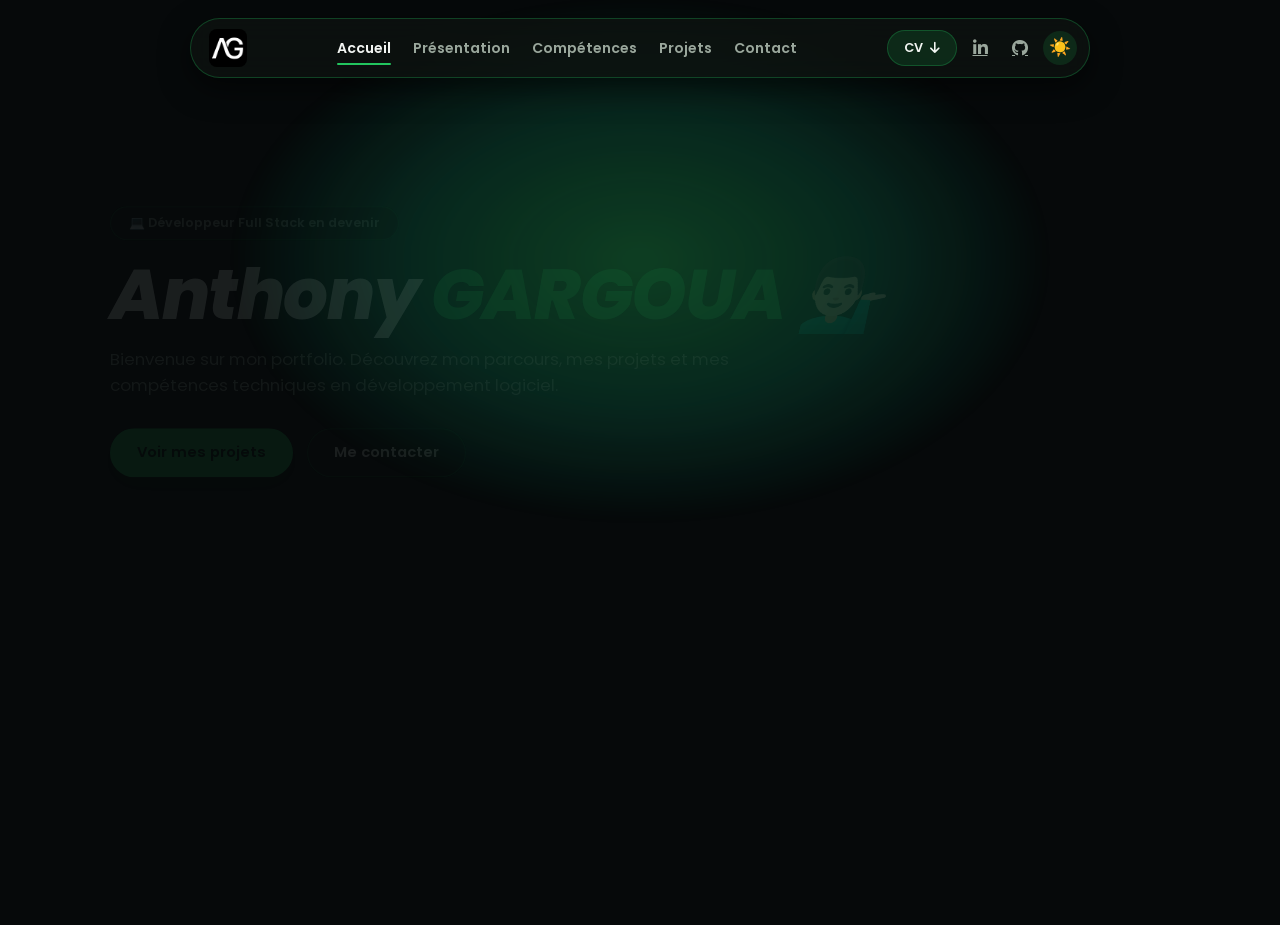
==== index.html @ acb15733 "Import du portfolio" ====
<!DOCTYPE html>
<html lang="fr">
<head>
    <meta charset="UTF-8">
    <meta name="viewport" content="width=device-width, initial-scale=1.0">
    <title>Anthony Gargoua | Portfolio</title>
    <link rel="icon" href="img/logo.webp" type="image/webp">

    <!-- Google Fonts -->
    <link href="https://fonts.googleapis.com/css2?family=Poppins:wght@400;600;700&display=swap" rel="stylesheet">

    <!-- Styles -->
    <link rel="stylesheet" href="styles/style.css">
    <link rel="stylesheet" href="https://cdnjs.cloudflare.com/ajax/libs/font-awesome/6.4.2/css/all.min.css">
</head>

<body>

<!-- ===== ÉCRAN DE DÉMARRAGE ===== -->
<div id="intro">
    <img src="img/logo.webp" alt="Anthony Gargoua Logo" id="logo">
</div>

<header>
    <div class="nav-container">
        <!-- Le burger pour le menu mobile -->
        <div class="burger">
            <span></span><span></span><span></span>
        </div>
        
        <a href="index.html" class="nav-logo">
            <img src="img/logo.webp" alt="Logo">
        </a>

        <nav>
            <a href="index.html" class="active">Accueil</a>
            <a href="presentation.html">Présentation</a>
            <a href="competences.html">Compétences</a>
            <a href="projets.html">Projets</a>
            <a href="contact.html">Contact</a>
        </nav>

        <div class="nav-actions">
            <a href="files/CV_Anthony_GARGOUA_2026.pdf" target="_blank" rel="noopener" class="btn-cv" download>
                CV <i class="fas fa-arrow-down"></i>
            </a>
            <a href="https://www.linkedin.com/in/anthony-gargoua-776571196/" target="_blank" rel="noopener" class="nav-social" aria-label="LinkedIn">
                <i class="fab fa-linkedin-in"></i>
            </a>
            <a href="https://github.com/AnthonyGargoua" target="_blank" rel="noopener" class="nav-social" aria-label="GitHub">
                <i class="fab fa-github"></i>
            </a>
            <button id="theme-toggle">🌑</button>
        </div>
    </div>
</header>

<main class="content">
    <!-- HERO SECTION -->
    <section class="hero fade">
        <span class="eyebrow">💻 Développeur Full Stack en devenir</span>
        <h1 class="title">Anthony <span class="accent-word">GARGOUA</span> 💁🏻‍♂️</h1>
        <p class="subtitle">Bienvenue sur mon portfolio. Découvrez mon parcours, mes projets et mes compétences techniques en développement logiciel.</p>
        <div class="hero-actions">
            <a href="projets.html" class="btn-pill btn-pill--primary">Voir mes projets</a>
            <a href="contact.html" class="btn-pill btn-pill--ghost">Me contacter</a>
        </div>
    </section>

    <!-- SECTION BIO -->
    <section class="bio fade">
        <div class="bio-text">
            <h2>À propos de moi</h2>
            <p>
                Je suis titulaire de deux diplômes Bac+3 : <strong>Marketing Digital & Social Media</strong> et <strong>Pilotage du Développement Commercial</strong>. 
                Mon parcours en alternance m'a permis de lier stratégie commerciale et développement web.
            </p>
            <p>
                Après des expériences enrichissantes comme commercial chez <strong>Peugeot</strong> et assistant polyvalent, ma passion pour la tech m'a poussé à me spécialiser. 
                Je vise désormais un <strong>Master en Développement de Solutions Logicielles</strong>.
            </p>
            <p>
                Polyvalent et curieux, je souhaite combiner mon sens du commerce et ma vision digitale pour concevoir des outils innovants et performants.
            </p>
        </div>

        <div class="bio-photo">
            <img src="img/anthony.webp" alt="Photo de profil Anthony Gargoua">
        </div>
    </section>
</main>

<!-- Bouton retour en haut -->
<button id="back-to-top" aria-label="Retour en haut de la page">
    <i class="fas fa-arrow-up"></i>
</button>

<!-- Scripts -->
<script src="https://cdnjs.cloudflare.com/ajax/libs/gsap/3.12.2/gsap.min.js"></script>
<script src="js/script.js"></script>

</body>
</html>
---- styles/style.css ----
:root {
    --bg: #06090a;
    --bg-elevated: #0d1210;
    --text: #f3f6f3;
    --text-soft: #9aa79c;
    --accent: #22c55e;
    --accent-strong: #4ade80;
    --accent-ink: #06170c;
    --accent-soft: rgba(34, 197, 94, 0.14);
    --accent-border: rgba(34, 197, 94, 0.28);
    --card: #0f1512;
    --shadow: rgba(0, 0, 0, 0.55);
    --glow-1: rgba(34, 197, 94, 0.32);
    --glow-2: rgba(16, 185, 129, 0.18);
}

.light-theme {
    --bg: #f4f7f4;
    --bg-elevated: #ffffff;
    --text: #171b18;
    --text-soft: #5b665d;
    --accent: #16a34a;
    --accent-strong: #0f7a37;
    --accent-ink: #ffffff;
    --accent-soft: rgba(22, 163, 74, 0.12);
    --accent-border: rgba(22, 163, 74, 0.25);
    --card: #ffffff;
    --shadow: rgba(15, 40, 20, 0.1);
    --glow-1: rgba(22, 163, 74, 0.16);
    --glow-2: rgba(16, 185, 129, 0.1);
}

* {
    margin: 0;
    padding: 0;
    box-sizing: border-box;
    font-family: 'Poppins', sans-serif;
}

html { scroll-behavior: smooth; }

body {
    background: var(--bg);
    color: var(--text);
    transition: background 0.3s, color 0.3s;
    overflow-x: hidden;
    position: relative;
}

/* Halo lumineux global façon "glow" en fond de page */
body::before {
    content: "";
    position: fixed;
    top: -10%;
    left: 50%;
    width: 1100px;
    height: 700px;
    transform: translateX(-50%);
    background: radial-gradient(closest-side, var(--glow-1), var(--glow-2) 45%, transparent 75%);
    filter: blur(10px);
    pointer-events: none;
    z-index: 0;
    opacity: 0.9;
}

header, main, footer { position: relative; z-index: 1; }

/* ===== LOADER (INTRO) ===== */
#intro {
    position: fixed;
    top: 0;
    left: 0;
    width: 100%;
    height: 100vh;
    background: var(--bg);
    display: flex;
    justify-content: center;
    align-items: center;
    z-index: 2000;
}

#logo {
    width: 120px;
    opacity: 0; /* Géré par GSAP */
}

/* ===== NAVIGATION — pilule flottante ===== */
header {
    background: transparent;
    position: sticky;
    top: 0;
    z-index: 1000;
    padding: 18px 20px 0;
}

.nav-container {
    max-width: 900px;
    margin: 0 auto;
    display: flex;
    justify-content: space-between;
    align-items: center;
    padding: 10px 12px 10px 18px;
    gap: 16px;
    background: color-mix(in srgb, var(--bg-elevated) 78%, transparent);
    backdrop-filter: blur(14px);
    border: 1px solid var(--accent-border);
    border-radius: 999px;
    box-shadow: 0 10px 30px var(--shadow);
}

.nav-logo img {
    height: 38px;
    width: auto;
    border-radius: 8px;
    display: block;
}

nav {
    display: flex;
    gap: 22px;
    align-items: center;
}

nav a {
    text-decoration: none;
    font-weight: 600;
    color: var(--text-soft);
    transition: color 0.25s;
    font-size: 0.88rem;
    position: relative;
    padding: 4px 0;
}

nav a::after {
    content: "";
    position: absolute;
    left: 0;
    bottom: -2px;
    width: 0;
    height: 2px;
    background: var(--accent);
    border-radius: 2px;
    transition: width 0.25s ease;
}

nav a:hover, nav a.active {
    color: var(--text);
}

nav a:hover::after, nav a.active::after {
    width: 100%;
}

.nav-actions {
    display: flex;
    align-items: center;
    gap: 6px;
}

.btn-cv {
    display: inline-flex;
    align-items: center;
    gap: 7px;
    background: var(--accent-soft);
    color: var(--text);
    border: 1px solid var(--accent-border);
    border-radius: 999px;
    padding: 8px 16px;
    font-weight: 600;
    font-size: 0.8rem;
    text-decoration: none;
    transition: border-color 0.25s, color 0.25s, transform 0.25s;
    white-space: nowrap;
}

.btn-cv:hover {
    border-color: var(--accent);
    color: var(--accent-strong);
    transform: translateY(-2px);
}

.nav-social {
    color: var(--text-soft);
    font-size: 1.05rem;
    transition: color 0.25s, transform 0.25s;
    display: inline-flex;
    align-items: center;
    justify-content: center;
    width: 34px;
    height: 34px;
    border-radius: 50%;
}

.nav-social:hover {
    color: var(--accent-strong);
    background: var(--accent-soft);
    transform: translateY(-2px);
}

/* MENU BURGER — se transforme en croix (X) quand le menu est ouvert */
.burger {
    display: none;
    flex-direction: column;
    justify-content: center;
    align-items: center;
    width: 24px;
    height: 20px;
    position: relative;
    cursor: pointer;
    z-index: 1100;
}

.burger span {
    width: 22px;
    height: 2px;
    background: var(--text);
    border-radius: 2px;
    position: absolute;
    transition: transform 0.3s ease, opacity 0.2s ease;
}

.burger span:nth-child(1) { transform: translateY(-7px); }
.burger span:nth-child(2) { transform: translateY(0); }
.burger span:nth-child(3) { transform: translateY(7px); }

.burger.active span:nth-child(1) { transform: translateY(0) rotate(45deg); }
.burger.active span:nth-child(2) { opacity: 0; }
.burger.active span:nth-child(3) { transform: translateY(0) rotate(-45deg); }

/* ===== BOUTON RETOUR EN HAUT ===== */
#back-to-top {
    position: fixed;
    right: 22px;
    bottom: 22px;
    width: 46px;
    height: 46px;
    border-radius: 50%;
    background: var(--accent);
    color: var(--accent-ink);
    border: none;
    display: flex;
    align-items: center;
    justify-content: center;
    font-size: 1.05rem;
    cursor: pointer;
    box-shadow: 0 10px 24px var(--accent-soft);
    opacity: 0;
    visibility: hidden;
    transform: translateY(12px);
    transition: opacity 0.3s ease, transform 0.3s ease, visibility 0.3s, background 0.25s ease;
    z-index: 900;
}

#back-to-top.show {
    opacity: 1;
    visibility: visible;
    transform: translateY(0);
}

#back-to-top:hover {
    background: var(--accent-strong);
    transform: translateY(-3px);
}

#theme-toggle {
    background: var(--accent-soft);
    border: none;
    font-size: 1.1rem;
    cursor: pointer;
    line-height: 1;
    width: 34px;
    height: 34px;
    border-radius: 50%;
    display: inline-flex;
    align-items: center;
    justify-content: center;
}

/* ===== CONTENU GLOBAL ===== */
.content {
    max-width: 1100px;
    margin: 40px auto;
    padding: 0 20px;
}

.fade {
    opacity: 0;
    transform: translateY(20px);
}

.title {
    font-size: 2.6rem;
    font-weight: 800;
    letter-spacing: -0.02em;
    line-height: 1.05;
}

.subtitle {
    color: var(--text-soft);
    font-size: 1.05rem;
    margin-top: 14px;
    max-width: 640px;
}

/* Badge pilule au-dessus des titres de section */
.eyebrow, .pill-badge {
    display: inline-flex;
    align-items: center;
    gap: 8px;
    background: var(--card);
    color: var(--text-soft);
    border: 1px solid var(--accent-border);
    border-radius: 999px;
    padding: 7px 18px;
    font-size: 0.8rem;
    font-weight: 600;
    margin-bottom: 18px;
}

/* ===== HERO (ACCUEIL) ===== */
.hero {
    padding: 70px 0 30px;
    text-align: left;
}

.hero .title {
    font-size: clamp(2.6rem, 6vw, 4.4rem);
    font-style: italic;
}

.hero .title .accent-word {
    color: var(--accent);
}

.hero-actions {
    display: flex;
    gap: 14px;
    margin-top: 30px;
    flex-wrap: wrap;
}

.btn-pill {
    display: inline-flex;
    align-items: center;
    gap: 8px;
    padding: 13px 26px;
    border-radius: 999px;
    font-weight: 600;
    font-size: 0.92rem;
    text-decoration: none;
    transition: transform 0.25s ease, box-shadow 0.25s ease, background 0.25s ease;
    border: 1px solid transparent;
}

.btn-pill--primary {
    background: var(--accent);
    color: var(--accent-ink);
    box-shadow: 0 8px 24px var(--accent-soft);
}

.btn-pill--primary:hover {
    background: var(--accent-strong);
    transform: translateY(-2px);
}

.btn-pill--ghost {
    background: var(--card);
    color: var(--text);
    border-color: var(--accent-border);
}

.btn-pill--ghost:hover {
    border-color: var(--accent);
    transform: translateY(-2px);
}

/* ===== SECTION BIO (ACCUEIL) ===== */
.bio {
    display: flex;
    align-items: center;
    gap: 50px;
    margin-top: 70px;
}

.bio-text { flex: 2; }
.bio-text h2 {
    font-size: 1.6rem;
    margin-bottom: 16px;
    position: relative;
    display: inline-block;
}

.bio-text h2::after {
    content: "";
    display: block;
    width: 48px;
    height: 4px;
    background: var(--accent);
    border-radius: 4px;
    margin-top: 8px;
}

.bio-text p {
    color: var(--text-soft);
    line-height: 1.7;
    margin-bottom: 14px;
}

.bio-photo {
    flex: 0 0 260px;
    display: flex;
    justify-content: center;
}

.bio-photo img {
    width: 260px;
    height: 260px;
    object-fit: cover;
    border-radius: 50%;
    box-shadow: 0 15px 40px var(--shadow), 0 0 0 6px var(--accent-soft);
    border: 2px solid var(--accent-border);
}

/* ===== GRILLES DE COMPÉTENCES ===== */
.skills-grid {
    display: grid;
    grid-template-columns: repeat(auto-fit, minmax(300px, 1fr));
    gap: 22px;
    margin-top: 30px;
}

.skill-category {
    background: var(--card);
    padding: 28px;
    border-radius: 22px;
    border: 1px solid var(--accent-border);
    box-shadow: 0 5px 20px var(--shadow);
}

.skill-category h3 {
    margin-bottom: 22px;
    color: var(--text);
    display: flex;
    align-items: center;
    gap: 10px;
    font-size: 0.95rem;
    font-weight: 700;
    text-transform: uppercase;
    letter-spacing: 0.04em;
}

.skill-category h3 i { color: var(--accent); }

.category-note {
    color: var(--text-soft);
    font-size: 0.85rem;
    margin: -14px 0 20px;
}

/* Grille d'icônes de compétences (remplace les barres de progression) */
.skill-icons {
    display: flex;
    flex-wrap: wrap;
    gap: 22px 18px;
}

.skill-icon {
    display: flex;
    flex-direction: column;
    align-items: center;
    justify-content: center;
    gap: 10px;
    text-align: center;
    width: 84px;
}

/* Le badge circulaire commun à tous les types d'icônes (police, image couleur, silhouette) */
.skill-icon-badge {
    width: 60px;
    height: 60px;
    border-radius: 50%;
    display: flex;
    align-items: center;
    justify-content: center;
    background: var(--bg-elevated);
    border: 1px solid var(--accent-border);
    transition: transform 0.25s ease, box-shadow 0.25s ease, border-color 0.25s ease;
}

/* Icônes Font Awesome (pas de logo officiel disponible en SVG couleur) */
.skill-icon-badge i {
    font-size: 1.6rem;
    color: var(--accent);
    transition: color 0.25s ease;
}

/* Java : pas de logo officiel libre de droits disponible, mais on garde sa vraie couleur de marque (orange) plutôt que le vert du thème */
.skill-icon-badge--java i {
    color: #ED8B00;
}

/* Suite Adobe : pas de logo officiel libre de droits disponible, mais on garde le rouge Adobe plutôt que le vert du thème */
.skill-icon-badge--adobe i {
    color: #FF0000;
}

/* Logos de marque en couleurs réelles (fichiers SVG dans img/icons/) */
.skill-icon-badge img {
    width: 30px;
    height: 30px;
    object-fit: contain;
}

/* Express, GitHub, Next.js, Angular : couleur de marque officielle très sombre (proche du noir),
   invisible sur le fond sombre des cartes. Un halo clair translucide (pas un aplat blanc opaque)
   suffit à les rendre lisibles sans détonner avec les autres icônes, en thème sombre comme clair. */
.skill-icon-badge--soft-light {
    background: rgba(255, 255, 255, 0.16);
}

.skill-icon span {
    font-size: 0.72rem;
    font-weight: 600;
    color: var(--text-soft);
    line-height: 1.2;
}

.skill-icon:hover .skill-icon-badge {
    transform: translateY(-4px) scale(1.08);
    border-color: var(--accent);
    box-shadow: 0 10px 22px var(--accent-soft);
}

.skill-icon:hover .skill-icon-badge i {
    color: var(--accent-strong);
}

/* On garde ces couleurs de marque même au survol (pas de virage vers le vert du thème) */
.skill-icon:hover .skill-icon-badge--java i {
    color: #ED8B00;
}

.skill-icon:hover .skill-icon-badge--adobe i {
    color: #FF0000;
}

/* Catégorie "à venir" (future stack) : mise en avant plus discrète */
.skill-category--soon {
    border-style: dashed;
}

.skill-category--soon .skill-icon-badge {
    opacity: 0.75;
}

.skill-category--soon .skill-icon:hover .skill-icon-badge {
    opacity: 1;
}

/* ===== GRILLE PROJETS (SITES WEB CLICABLES) ===== */
.websites-grid {
    display: grid;
    grid-template-columns: repeat(3, 1fr);
    gap: 25px;
    margin-top: 30px;
}

.site-card {
    background: var(--card);
    border-radius: 20px;
    overflow: hidden;
    border: 1px solid var(--accent-border);
    box-shadow: 0 5px 15px var(--shadow);
    transition: transform 0.3s ease, box-shadow 0.3s ease;
    position: relative;
}

.site-card::after {
    content: "";
    position: absolute;
    left: 0; right: 0; bottom: 0;
    height: 60%;
    background: linear-gradient(to top, var(--glow-1), transparent);
    opacity: 0;
    transition: opacity 0.35s ease;
    pointer-events: none;
}

.site-card:hover {
    transform: translateY(-6px);
    box-shadow: 0 20px 40px var(--shadow);
}

.site-card:hover::after { opacity: 0.5; }

.site-card a {
    display: block;
    text-decoration: none;
    color: inherit;
    width: 100%;
    position: relative;
    z-index: 1;
}

.site-card img {
    width: 100%;
    height: 220px;
    object-fit: cover;
    display: block;
}

.site-card h3 {
    padding: 16px;
    text-align: center;
    font-size: 1rem;
}

/* ===== GRILLE MAQUETTES (GALLERY) ===== */
.gallery-grid {
    display: grid;
    grid-template-columns: repeat(3, 1fr);
    gap: 15px;
    margin-top: 30px;
}

.gallery-grid img {
    width: 100%;
    height: 250px;
    object-fit: cover;
    border-radius: 16px;
    box-shadow: 0 5px 15px var(--shadow);
    border: 1px solid var(--accent-border);
    transition: transform 0.3s ease;
}

.gallery-grid img:hover {
    transform: scale(1.03);
}

/* ===== CARTES PRÉSENTATION (INTERESTS) ===== */
.cards-container {
    display: grid;
    grid-template-columns: repeat(4, 1fr);
    gap: 15px;
    margin-top: 20px;
}

.card {
    background: var(--card);
    height: 180px;
    border-radius: 18px;
    display: flex;
    justify-content: center;
    align-items: center;
    position: relative;
    overflow: hidden;
    border: 1px solid var(--accent-border);
}

.card span { font-weight: 600; z-index: 2; position: relative; }

.hover-img {
    position: absolute;
    top: 0; left: 0; width: 100%; height: 100%;
    object-fit: cover;
    opacity: 0;
    transition: 0.4s;
}

.card:hover .hover-img { opacity: 1; }

.card:hover span {
    color: #fff;
    text-shadow: 0 2px 6px rgba(0,0,0,0.6);
}

/* ===== FORMULAIRE DE CONTACT ===== */
.contact-form {
    max-width: 600px;
    margin: 30px auto 0;
    display: flex;
    flex-direction: column;
    gap: 15px;
}

.form-group input, .form-group textarea {
    width: 100%;
    padding: 13px 16px;
    border-radius: 14px;
    border: 1px solid var(--accent-border);
    background: var(--card);
    color: var(--text);
    font-size: 1rem;
    transition: border-color 0.25s, box-shadow 0.25s;
}

.form-group input:focus, .form-group textarea:focus {
    outline: none;
    border-color: var(--accent);
    box-shadow: 0 0 0 3px var(--accent-soft);
}

.btn-submit {
    background: var(--accent);
    color: var(--accent-ink);
    padding: 14px;
    border: none;
    border-radius: 999px;
    cursor: pointer;
    font-weight: 700;
    transition: 0.3s;
    box-shadow: 0 8px 24px var(--accent-soft);
}

.btn-submit:hover {
    background: var(--accent-strong);
    transform: translateY(-2px);
}

.form-message {
    font-size: 0.9rem;
    font-weight: 600;
    opacity: 0;
}

.form-message.show { opacity: 1; }
.form-message.success { color: var(--accent-strong); }
.form-message.error { color: #e05252; }

/* ===== RESPONSIVE DESIGN ===== */
@media (max-width: 1024px) {
    .websites-grid, .gallery-grid { grid-template-columns: repeat(2, 1fr); }
    .cards-container { grid-template-columns: repeat(2, 1fr); }
}

@media (max-width: 768px) {
    .burger { display: flex; }
    nav {
        position: fixed;
        top: 0;
        left: -100%;
        height: 100vh;
        width: 70%;
        background: var(--bg-elevated);
        flex-direction: column;
        padding: 100px 20px;
        transition: 0.4s ease;
        z-index: 999;
        border-radius: 0;
    }
    nav.active { left: 0; }

    .bio {
        flex-direction: column;
        text-align: center;
    }

    .bio-text h2::after { margin-left: auto; margin-right: auto; }

    .hero-actions { justify-content: center; }

    .websites-grid, .gallery-grid, .cards-container {
        grid-template-columns: 1fr;
    }

    .site-card img { height: 200px; }
}
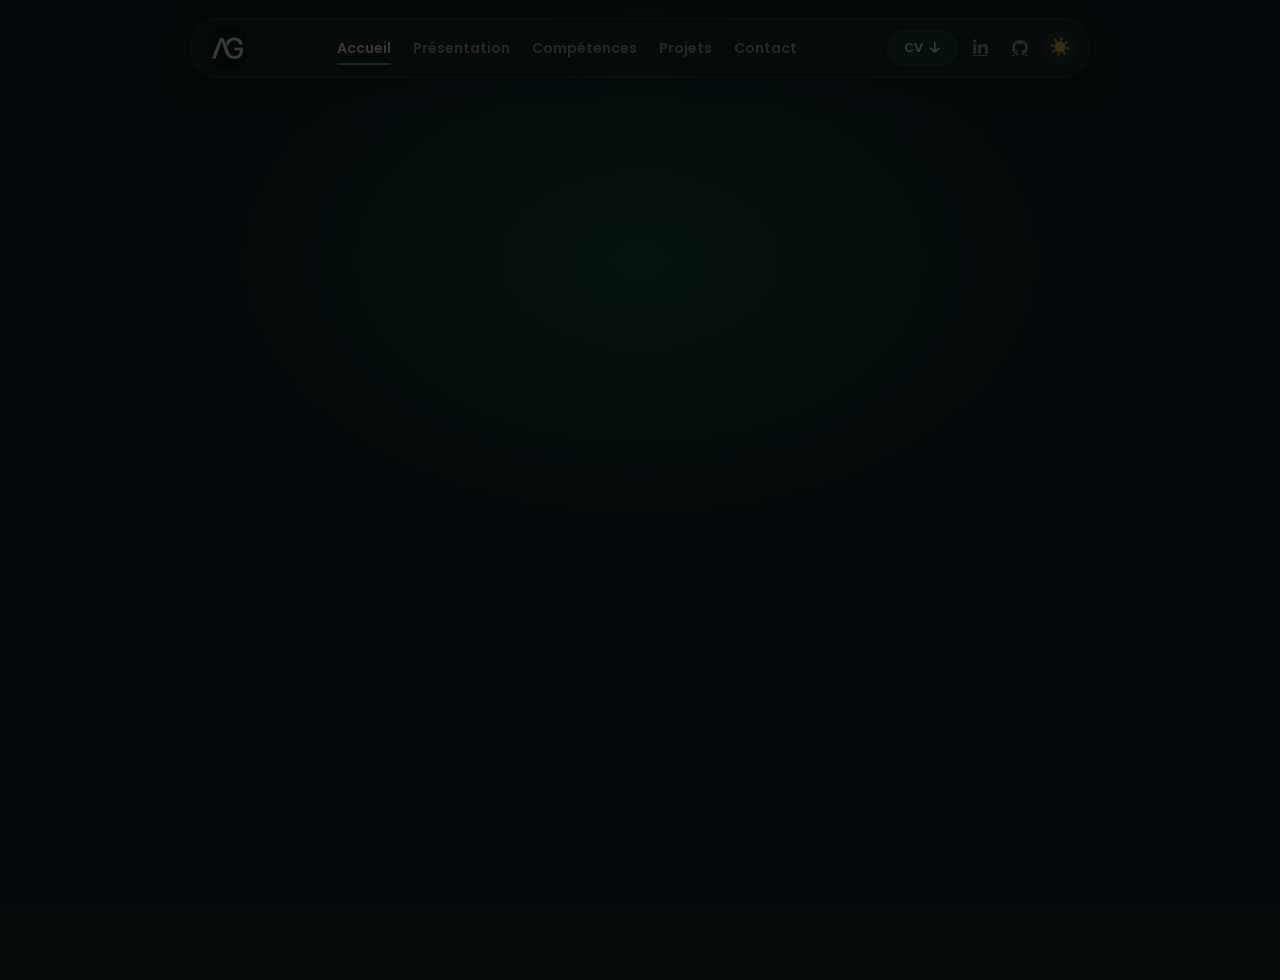
==== commit 12b0603e: "Modification Portfolio" ====
--- a/index.html
+++ b/index.html
@@ -3,27 +3,26 @@
 <head>
     <meta charset="UTF-8">
     <meta name="viewport" content="width=device-width, initial-scale=1.0">
-    <title>Anthony Gargoua | Portfolio</title>
+    <title>Anthony Gargoua | Accueil</title>
     <link rel="icon" href="img/logo.webp" type="image/webp">
 
-    <!-- Google Fonts -->
     <link href="https://fonts.googleapis.com/css2?family=Poppins:wght@400;600;700&display=swap" rel="stylesheet">
 
-    <!-- Styles -->
     <link rel="stylesheet" href="styles/style.css">
     <link rel="stylesheet" href="https://cdnjs.cloudflare.com/ajax/libs/font-awesome/6.4.2/css/all.min.css">
 </head>
 
 <body>
 
-<!-- ===== ÉCRAN DE DÉMARRAGE ===== -->
+<!-- Logo qui charge au démarrage du site -->
+
 <div id="intro">
     <img src="img/logo.webp" alt="Anthony Gargoua Logo" id="logo">
 </div>
 
 <header>
     <div class="nav-container">
-        <!-- Le burger pour le menu mobile -->
+      <!-- Menu burger pour le mode responsive -->
         <div class="burger">
             <span></span><span></span><span></span>
         </div>
@@ -56,31 +55,30 @@
 </header>
 
 <main class="content">
-    <!-- HERO SECTION -->
     <section class="hero fade">
-        <span class="eyebrow">💻 Développeur Full Stack en devenir</span>
+        <span class="eyebrow">💻 Concepteur et Développeur d'Application Full Stack en devenir (Option JAVA)</span>
         <h1 class="title">Anthony <span class="accent-word">GARGOUA</span> 💁🏻‍♂️</h1>
-        <p class="subtitle">Bienvenue sur mon portfolio. Découvrez mon parcours, mes projets et mes compétences techniques en développement logiciel.</p>
+        <p class="subtitle">Bienvenue sur mon portfolio. Découvrez mon parcours, mes projets et mes compétences techniques.</p>
         <div class="hero-actions">
             <a href="projets.html" class="btn-pill btn-pill--primary">Voir mes projets</a>
             <a href="contact.html" class="btn-pill btn-pill--ghost">Me contacter</a>
         </div>
     </section>
 
-    <!-- SECTION BIO -->
     <section class="bio fade">
         <div class="bio-text">
             <h2>À propos de moi</h2>
             <p>
-                Je suis titulaire de deux diplômes Bac+3 : <strong>Marketing Digital & Social Media</strong> et <strong>Pilotage du Développement Commercial</strong>. 
-                Mon parcours en alternance m'a permis de lier stratégie commerciale et développement web.
+                Actuellement titulaire de deux diplômes Bac+3 : <strong>Marketing Digital & Social Media</strong> et <strong>Pilotage du Développement Commercial</strong>. 
+                Mon parcours m'a permis de lier stratégie commerciale et développement web.
             </p>
             <p>
-                Après des expériences enrichissantes comme commercial chez <strong>Peugeot</strong> et assistant polyvalent, ma passion pour la tech m'a poussé à me spécialiser. 
-                Je vise désormais un <strong>Master en Développement de Solutions Logicielles</strong>.
+                Après des expériences enrichissantes comme commercial chez <strong>Peugeot</strong> et assistant administratif et commercial polyvalent chez <strong>l'Auto Ecole de la Comédie.</strong>
+                Mon envie d'apprendre et de progresser m'a conduit vers le domaine du <strong>developpement web</strong>.
             </p>
             <p>
-                Polyvalent et curieux, je souhaite combiner mon sens du commerce et ma vision digitale pour concevoir des outils innovants et performants.
+                Polyvalent et curieux, j'ai intégré depuis Juin 2026 une formation niveau Bac+3 en<strong>Concepteur et Développeur d'Application Option JAVA</strong>, chez <strong>Diginamic Montpellier.</strong>
+                <br>Mon objectif est de mettre en pratique mes connaissances et de contribuer au bon fonctionnement de projets web et mobile.
             </p>
         </div>
 
@@ -95,7 +93,6 @@
     <i class="fas fa-arrow-up"></i>
 </button>
 
-<!-- Scripts -->
 <script src="https://cdnjs.cloudflare.com/ajax/libs/gsap/3.12.2/gsap.min.js"></script>
 <script src="js/script.js"></script>
 
--- a/styles/style.css
+++ b/styles/style.css
@@ -47,7 +47,7 @@
     position: relative;
 }
 
-/* Halo lumineux global façon "glow" en fond de page */
+/* Halo lumineux vert sur tout le site en fond de page */
 body::before {
     content: "";
     position: fixed;
@@ -65,7 +65,7 @@
 
 header, main, footer { position: relative; z-index: 1; }
 
-/* ===== LOADER (INTRO) ===== */
+/* Chargement d'entrée du site */
 #intro {
     position: fixed;
     top: 0;
@@ -84,7 +84,7 @@
     opacity: 0; /* Géré par GSAP */
 }
 
-/* ===== NAVIGATION — pilule flottante ===== */
+/* Navigation */
 header {
     background: transparent;
     position: sticky;
@@ -197,7 +197,7 @@
     transform: translateY(-2px);
 }
 
-/* MENU BURGER — se transforme en croix (X) quand le menu est ouvert */
+/* Menu burger */
 .burger {
     display: none;
     flex-direction: column;
@@ -227,7 +227,7 @@
 .burger.active span:nth-child(2) { opacity: 0; }
 .burger.active span:nth-child(3) { transform: translateY(0) rotate(-45deg); }
 
-/* ===== BOUTON RETOUR EN HAUT ===== */
+/* Bouton retour en haut de page */
 #back-to-top {
     position: fixed;
     right: 22px;
@@ -276,7 +276,7 @@
     justify-content: center;
 }
 
-/* ===== CONTENU GLOBAL ===== */
+/* Contenu global */
 .content {
     max-width: 1100px;
     margin: 40px auto;
@@ -317,7 +317,7 @@
     margin-bottom: 18px;
 }
 
-/* ===== HERO (ACCUEIL) ===== */
+/* Page d'accueil */
 .hero {
     padding: 70px 0 30px;
     text-align: left;
@@ -374,7 +374,7 @@
     transform: translateY(-2px);
 }
 
-/* ===== SECTION BIO (ACCUEIL) ===== */
+/* Biographie et photo */
 .bio {
     display: flex;
     align-items: center;
@@ -421,7 +421,7 @@
     border: 2px solid var(--accent-border);
 }
 
-/* ===== GRILLES DE COMPÉTENCES ===== */
+/* Compétences */
 .skills-grid {
     display: grid;
     grid-template-columns: repeat(auto-fit, minmax(300px, 1fr));
@@ -457,7 +457,7 @@
     margin: -14px 0 20px;
 }
 
-/* Grille d'icônes de compétences (remplace les barres de progression) */
+/* Icônes de compétences */
 .skill-icons {
     display: flex;
     flex-wrap: wrap;
@@ -474,7 +474,7 @@
     width: 84px;
 }
 
-/* Le badge circulaire commun à tous les types d'icônes (police, image couleur, silhouette) */
+/* Badge circulaire commun à tous les types d'icônes (police, image couleur, silhouette) */
 .skill-icon-badge {
     width: 60px;
     height: 60px;
@@ -494,26 +494,24 @@
     transition: color 0.25s ease;
 }
 
-/* Java : pas de logo officiel libre de droits disponible, mais on garde sa vraie couleur de marque (orange) plutôt que le vert du thème */
+/* Java : pas de logo officiel libre de droits disponible */
 .skill-icon-badge--java i {
     color: #ED8B00;
 }
 
-/* Suite Adobe : pas de logo officiel libre de droits disponible, mais on garde le rouge Adobe plutôt que le vert du thème */
+/* Suite Adobe : pas de logo officiel libre de droits disponible */
 .skill-icon-badge--adobe i {
     color: #FF0000;
 }
 
-/* Logos de marque en couleurs réelles (fichiers SVG dans img/icons/) */
+/* Logos de marque en couleurs réelles */
 .skill-icon-badge img {
     width: 30px;
     height: 30px;
     object-fit: contain;
 }
 
-/* Express, GitHub, Next.js, Angular : couleur de marque officielle très sombre (proche du noir),
-   invisible sur le fond sombre des cartes. Un halo clair translucide (pas un aplat blanc opaque)
-   suffit à les rendre lisibles sans détonner avec les autres icônes, en thème sombre comme clair. */
+/* Express, GitHub, Next.js, Angular : couleur de marque officielle */
 .skill-icon-badge--soft-light {
     background: rgba(255, 255, 255, 0.16);
 }
@@ -535,7 +533,6 @@
     color: var(--accent-strong);
 }
 
-/* On garde ces couleurs de marque même au survol (pas de virage vers le vert du thème) */
 .skill-icon:hover .skill-icon-badge--java i {
     color: #ED8B00;
 }
@@ -544,7 +541,7 @@
     color: #FF0000;
 }
 
-/* Catégorie "à venir" (future stack) : mise en avant plus discrète */
+/* Catégorie "à venir" (future stack) */
 .skill-category--soon {
     border-style: dashed;
 }
@@ -557,7 +554,7 @@
     opacity: 1;
 }
 
-/* ===== GRILLE PROJETS (SITES WEB CLICABLES) ===== */
+/* Projets */
 .websites-grid {
     display: grid;
     grid-template-columns: repeat(3, 1fr);
@@ -615,7 +612,7 @@
     font-size: 1rem;
 }
 
-/* ===== GRILLE MAQUETTES (GALLERY) ===== */
+/* Maquettes */
 .gallery-grid {
     display: grid;
     grid-template-columns: repeat(3, 1fr);
@@ -637,7 +634,7 @@
     transform: scale(1.03);
 }
 
-/* ===== CARTES PRÉSENTATION (INTERESTS) ===== */
+/* Présentation des projets */
 .cards-container {
     display: grid;
     grid-template-columns: repeat(4, 1fr);
@@ -674,7 +671,7 @@
     text-shadow: 0 2px 6px rgba(0,0,0,0.6);
 }
 
-/* ===== FORMULAIRE DE CONTACT ===== */
+/* Formulaire de contact */
 .contact-form {
     max-width: 600px;
     margin: 30px auto 0;
@@ -727,7 +724,7 @@
 .form-message.success { color: var(--accent-strong); }
 .form-message.error { color: #e05252; }
 
-/* ===== RESPONSIVE DESIGN ===== */
+/* Responsive Mobile et Tablette */
 @media (max-width: 1024px) {
     .websites-grid, .gallery-grid { grid-template-columns: repeat(2, 1fr); }
     .cards-container { grid-template-columns: repeat(2, 1fr); }
